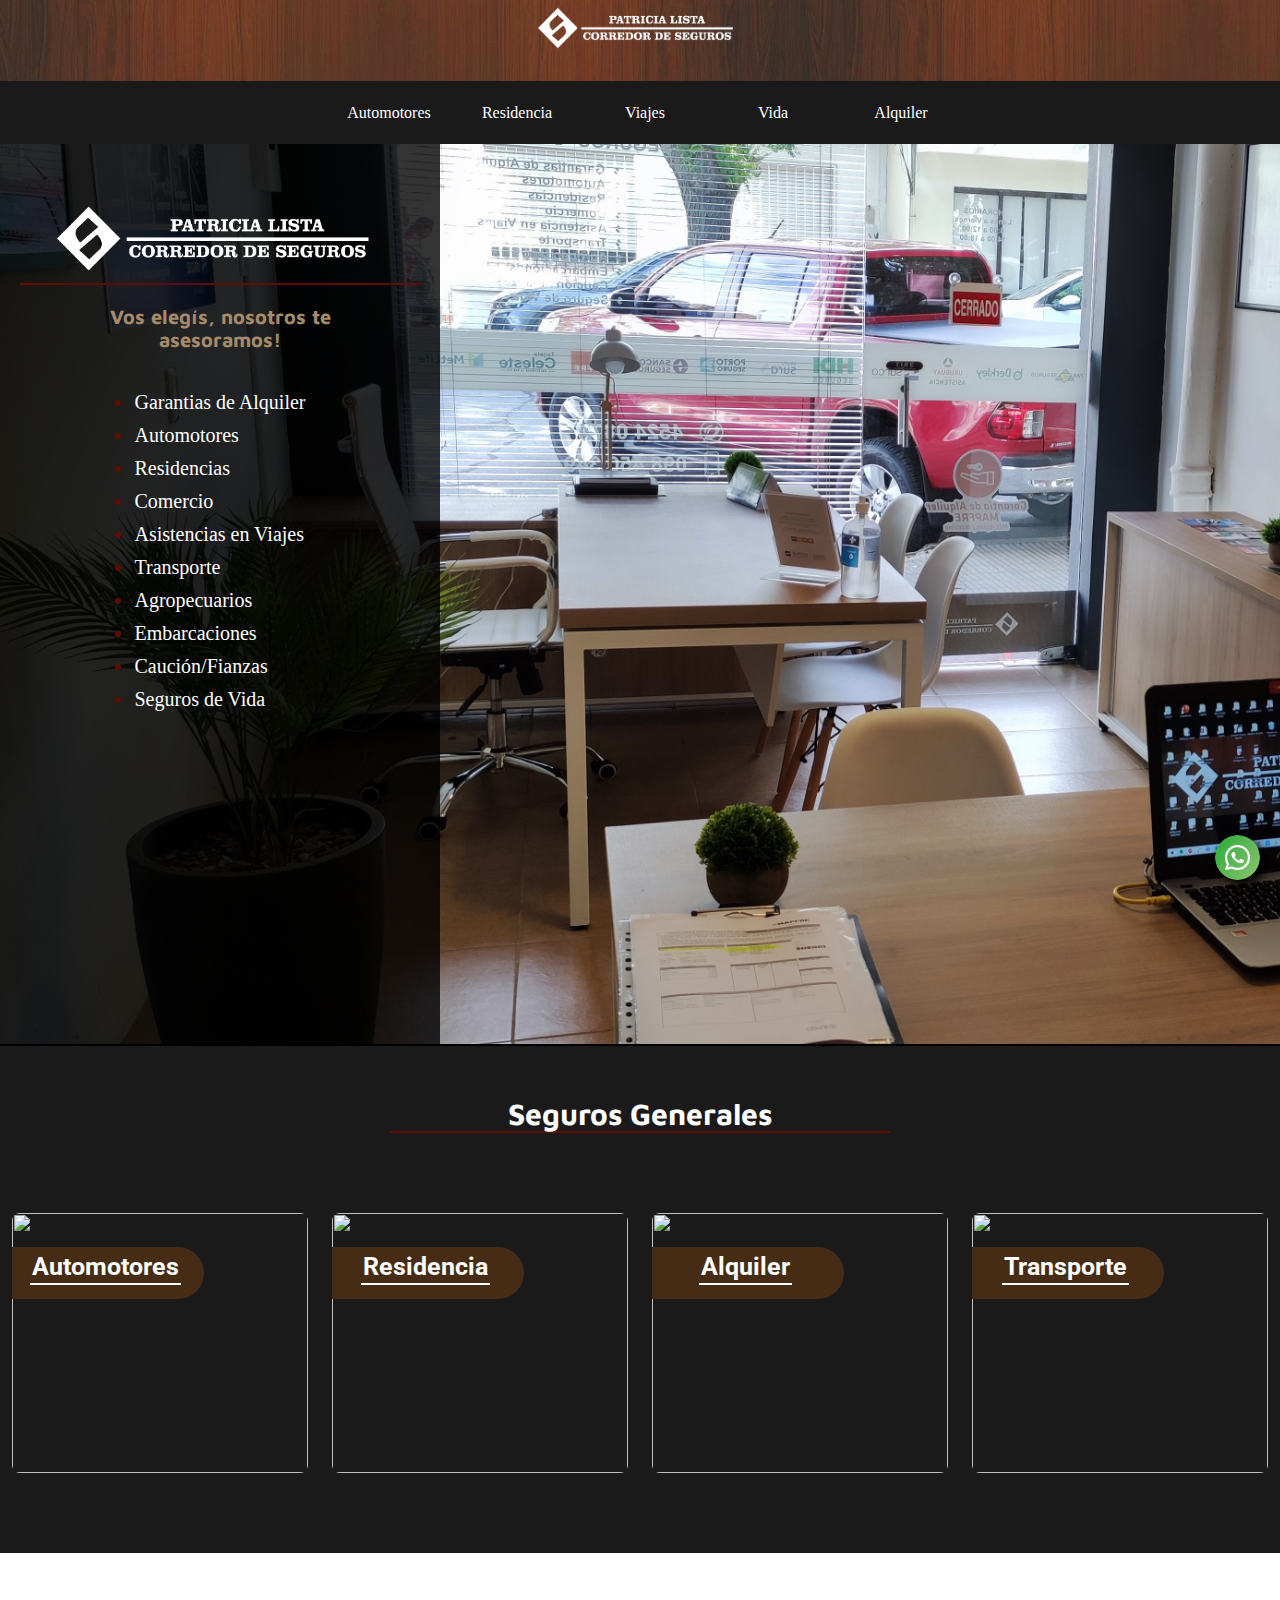
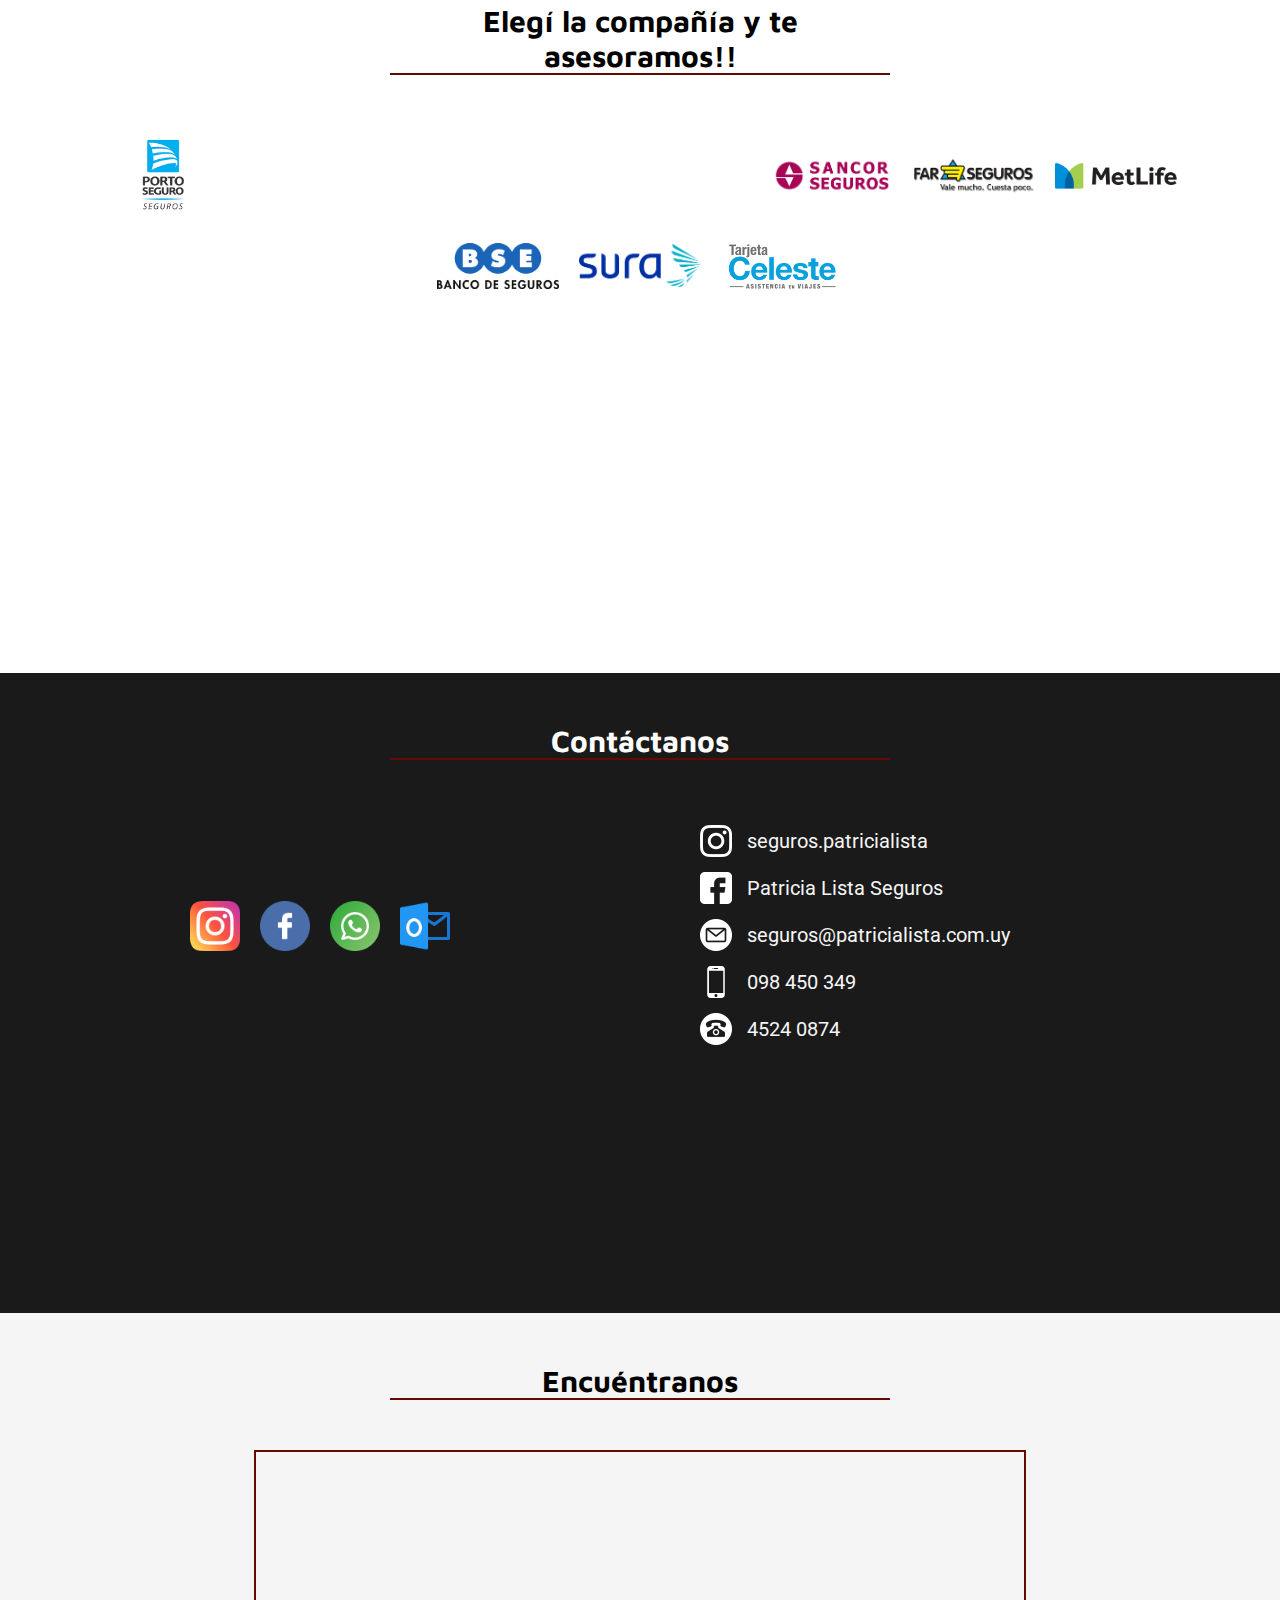
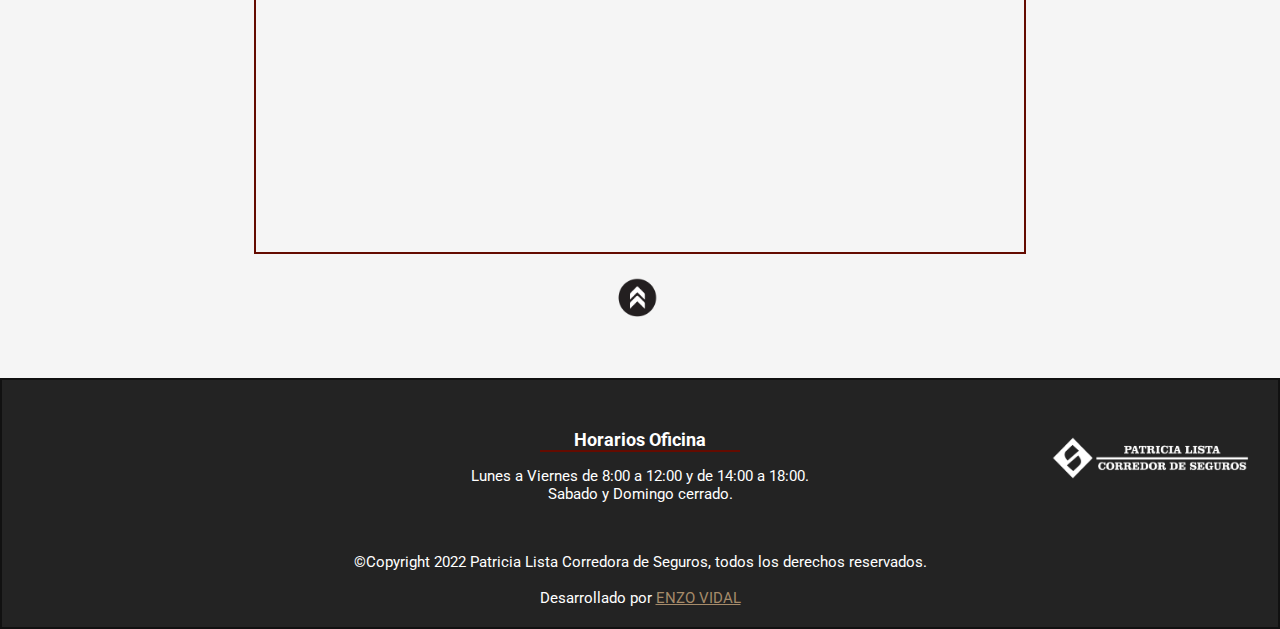
==== index.html @ 043bdb63 "Falta diseño responsive tablet" ====
<!DOCTYPE html>
<html lang="es">
<head>
    <meta charset="UTF-8">
    <meta http-equiv="X-UA-Compatible" content="IE=edge">
    <meta name="viewport" content="width=device-width, initial-scale=1.0">
    <!-- Logo y hoja de estilos -->
    <script src="https://kit.fontawesome.com/3b869b91e4.js" crossorigin="anonymous"></script>
    <link rel="shortcut icon" href="./icon/logo.jpg" type="image/x-icon">
    <link rel="stylesheet" href="./css/style.css">
    
    <title>Seguros Patricia Lista</title>
</head>
<body>
    <header>
        <nav class="nav">
            <div>
                <a href="#"><img class="nav-icon" src="./icon/barrapl.png" alt=""></a>
            </div>
        </nav>
        <div class="menu">
            <a class="item-menu" href="./sections/automotores.html"><i class="fa-solid fa-car-side"></i>Automotores</a>
            <a class="item-menu" href="./sections/residencia.html"><i class="fa-solid fa-house"></i>Residencia</a>
            <a class="item-menu" href="./sections/viajes.html"><i class="fa-solid fa-plane-departure"></i>Viajes</a>
            <a class="item-menu" href="./sections/vida.html"><i class="fa-solid fa-heart-pulse"></i>Vida</a>
            <a class="item-menu" href="./sections/alquiler.html"><i class="fa-solid fa-key"></i>Alquiler</a>
           
            <img class="btn-hamburguer" src="./icon/menu.png" alt="">

            <div class="hamburguer">
                <img class="btn-hamburguer2" src="./icon/x.png" alt="">
                <a href="./sections/automotores.html"><i class="fa-solid fa-car-side"></i>Automotores</a>
                <a href="./sections/residencia.html"><i class="fa-solid fa-house"></i>Residencia</a>
                <a href="./sections/viajes.html"><i class="fa-solid fa-plane-departure"></i>Viajes</a>
                <a href="./sections/vida.html"><i class="fa-solid fa-heart-pulse"></i>Vida</a>
                <a href="./sections/alquiler.html"><i class="fa-solid fa-key"></i>Alquiler</a>
            </div>
        </div>
    </header>
    <section class="home">
        <div class="homePresentacion">
            <img class="home-icon" src="./icon/barrapl.png" alt="">
            <h3 class="titulo-p">Vos elegís, nosotros te asesoramos!</h3>
            <ul class="home-lista">                
                <li><a href="#" class="item-lista">Garantias de Alquiler</a></li>
                <li><a href="#" class="item-lista">Automotores</a></li>
                <li><a href="#" class="item-lista">Residencias</a></li>
                <li><a href="#" class="item-lista">Comercio</a></li>
                <li><a href="#" class="item-lista">Asistencias en Viajes</a></li>
                <li><a href="#" class="item-lista">Transporte</a></li>
                <li><a href="#" class="item-lista">Agropecuarios</a></li>
                <li><a href="#" class="item-lista">Embarcaciones</a></li>
                <li><a href="#" class="item-lista">Caución/Fianzas</a></li>
                <li><a href="#" class="item-lista">Seguros de Vida</a></li>
            </ul>
        </div>
        <div>
           <a href="https://wa.me/+598098450349?text=Quisiera%20comunicarme%20con%20un%20corredor%20para%20mas%20información." target="_blank"><img class="wpp-icon" src="./icon/whatsapp.png" alt="" srcset=""></a> 
        </div>
    </section>
    <section class="sect-cards">
        <div class="title-flex">
            <h2 class="titulo-seguros">Seguros Generales</h2>
        </div>
        <div class="cards-grid">
            <article>
                <a class="item" href="https://wa.me/+598098450349?text=Quisiera%20comunicarme%20con%20un%20corredor%20para%20mas%20información." target="_blank">
                    <div class="card">
                        <div class="overlay1"></div>
                        <img class="card-img" src="https://www.bse.com.uy/wps/wcm/connect/4cc43ae9-5b24-4574-bc07-e565086389db/full-cars-car-parking_1426-1495.jpg?MOD=AJPERES&ContentCache=NONE&CACHE=NONE&CACHEID=ROOTWORKSPACE-4cc43ae9-5b24-4574-bc07-e565086389db-nvJZTwG">
                        <div class="card-body">
                            <h4 class="titleCard">Automotores</h4>
                        </div>             
                        <div class="overlay">    
                            <p>
                                Los riesgos del tránsito son cada vez más frecuentes. Brindar la tranquilidad mediante una póliza de seguros es nuestra tarea.
                            </p>               
                        </div>
                    </div>
                </a>
            </article>       
            <article>
                <a class="item" href="https://wa.me/+598098450349?text=Quisiera%20comunicarme%20con%20un%20corredor%20para%20mas%20información." target="_blank">
                    <div class="card">
                        <div class="overlay1"></div>
                        <img class="card-img" src="https://www.bbva.com/wp-content/uploads/2021/04/casas-ecolo%CC%81gicas_apertura-hogar-sostenibilidad-certificado-.jpg">
                        <div class="card-body">
                            <h4 class="titleCard">Residencia</h4>
                        </div>             
                        <div class="overlay">    
                            <p>
                                El lugar que mas tranquilidad nos brinda es nuestro hogar, nosotros debemos asegurar esa tranquilidad.
                            </p>               
                        </div>
                    </div>
                </a>
            </article>     
            <article>
                <a class="item" href="https://wa.me/+598098450349?text=Quisiera%20comunicarme%20con%20un%20corredor%20para%20mas%20información." target="_blank">
                    <div class="card">
                        <div class="overlay1"></div>
                        <img class="card-img" src="https://www.bse.com.uy/wps/wcm/connect/dab67dbc-da87-478f-904d-35cd01f1e030/shutterstock_549055441+%281%29.jpg?MOD=AJPERES&ContentCache=NONE&CACHE=NONE&CACHEID=ROOTWORKSPACE-dab67dbc-da87-478f-904d-35cd01f1e030-nqM0vUk">
                        <div class="card-body">
                            <h4 class="titleCard">Alquiler</h4>
                        </div>             
                        <div class="overlay">    
                            <p>
                               Alquilá sin preocupaciones, éste seguro te garantiza el cobro de alquileres, gastos comunes, indemnización ante daños al inmueble y otros servicios.
                            </p>               
                        </div>
                    </div>
                </a>
            </article>     
            <article>
                <a class="item" href="https://wa.me/+598098450349?text=Quisiera%20comunicarme%20con%20un%20corredor%20para%20mas%20información." target="_blank"> 
                    <div class="card">
                        <div class="overlay1"></div>
                        <img class="card-img" src="http://empresariosdeaca.com.uy/wp-content/uploads/2022/09/original-bcb8dfae789303136afad728286b86fe.jpeg">
                        <div class="card-body">
                            <h4 class="titleCard">Transporte</h4>
                        </div>             
                        <div class="overlay">    
                            <p>
                                Este seguro cubre los riesgos que se pueden originar durante el transporte, desde que la mercancía sale del depósito del proveedor hasta la llegada a su destino final.
                            </p>               
                        </div>
                    </div>
                </a>
            </article>                      
        </div>
    </section>
    <section class="sect-empresas">
        <div class="sect-flex">
    
                    <div class="title-flex">
                        <h2 class="titulo-empresas">Elegí la compañía y te asesoramos!!</h2>
                    </div>
                
                <div class="empresas-flex">
                    <img src="./icon/porto.jpg" alt="">
                    <img src="https://www.surco.com.uy/images/logos/logo.png" alt="">
                    <img src="https://www.mapfre.com.uy/media/logo-mapfre-2.png" alt="">
                    <img src="https://media-exp1.licdn.com/dms/image/C560BAQHNuLQT3yzEfA/company-logo_200_200/0/1574722257538?e=1672272000&v=beta&t=Dg-tzNVGzPtoYPDIFIu5smIQC9EiIXI7xeCKRt6bDlk" alt="">
                    <img id="img-hdi" src="https://www.hdi.com.uy/images/hdi-seguros.svg" alt="">
                    <img src="./icon/sancor.png" alt="">
                    <img src="./icon/far.gif" alt="">
                    <img src="./icon/met.png" alt="">
                    <img src="./icon/bse.png" alt="">
                    <img src="./icon/sura.png" alt="">
                    <img src="./icon/tarjeta-celeste.png" alt="">
                </div>   
        </div>
    </section>
    
    <section class="redes-flex">
                <div class="title-flex">
                    <h2 class="titulo-contacto">Contáctanos</h2>
                </div>
            <div class="contacto-flex">
                <div class="img-flex">
                   <a href="https://www.instagram.com/seguros.patricialista/" target="_blank"
                   ><img class="icon-contacto" src="./icon/instagram.png" alt=""></a>
                   <a href="https://www.facebook.com/patricialistacorredordeseguros" target="_blank"><img class="icon-contacto" src="./icon/facebook.png" alt=""></a>
                   <a href="https://wa.me/+598098450349?text=Buenas%20quisiera%20comunicarme%20con%20un%20corredor,%20muchas%20gracias!!" target="_blank"><img class="icon-contacto" src="./icon/whatsapp.png" alt=""></a>
                   <a href="mailto:<nowiki>seguros@patricialista.com.uy" target="_blank"><img class="icon-contacto" src="./icon/gmail.png" alt=""></a>
                </div>
                <ul class="list-redes">
                    <li><img class="icon-c" src="icon/instagram2.png" alt=""> seguros.patricialista</li>
                    <li><img class="icon-c" src="icon/facebook1.png" alt=""> Patricia Lista Seguros</li>
                    <li><img class="icon-c" src="icon/email.png" alt="">seguros@patricialista.com.uy</li>
                    <li><img class="icon-c" src="icon/smartphone.png" alt=""> 098 450 349</li>
                    <li><img class="icon-c" src="icon/telefono.png" alt=""> 4524 0874</li>  
                </ul>
            </div>  
    </section>
    <section class="ubi-flex">
            <div>
                <div class="title-flex">
                    <h2 class="titulo-ubicacion">Encuéntranos</h2>
                </div>
                <div class="flex-map">
                    <iframe class="mapa" src="https://www.google.com/maps/embed?pb=!1m18!1m12!1m3!1d1382.9583891348327!2d-57.84306314800598!3d-34.47123467102635!2m3!1f0!2f0!3f0!3m2!1i1024!2i768!4f13.1!3m3!1m2!1s0x95a313b7689c5933%3A0x8cafda1c92f30af3!2sPATRICIA%20LISTA%20-%20Corredor%20de%20Seguros!5e0!3m2!1ses-419!2suy!4v1646504052789!5m2!1ses-419!2suy"  allowfullscreen="" loading="lazy"></iframe>
                </div>
                <div class="btn">
                    <a href="#"><img src="./icon/btn-f.png" alt=""></a>
                </div>                  
            </div>
    </section> 
    <script src="index.js"></script>
</main>
<footer>
    <div class="footer-flex">
            <h3>Horarios Oficina</h3>
            <span>Lunes a Viernes de 8:00 a 12:00 y de 14:00 a 18:00.</span>    
            <span>Sabado y Domingo cerrado.</span>
             <img src="./icon/barrapl.png" alt="">
    </div>
    <span>&copy;Copyright 2022 Patricia Lista Corredora de Seguros, todos los derechos reservados. </span>
    <br>
    <br>
    <span>Desarrollado por <a class="linkedin" href="https://www.linkedin.com/in/enzo-vidal-6403b3226/" target="_blank">Enzo Vidal</a></span>   
</footer>
</body>
</html>
---- css/style.css ----
@import url("https://fonts.googleapis.com/css2?family=Aclonica&family=Alata&family=Black+Ops+One&family=Carter+One&family=Courgette&family=Exo+2&family=Francois+One&family=Fredoka&family=Fredoka+One&family=Kalam&family=Lalezar&family=Mali:wght@400;600&family=Marcellus+SC&family=Maven+Pro&family=Merienda:wght@700&family=Odor+Mean+Chey&family=Patua+One&family=Paytone+One&family=Press+Start+2P&family=Righteous&family=Roboto&family=Syncopate&family=ZCOOL+QingKe+HuangYou&display=swap");

*{
    margin: 0;
    padding: 0;
    scroll-behavior: smooth;
}

header{
    display: flex;
    flex-direction: column; 
}

.nav{
    width: 100%;
    height:9vh;
    background-image: url(../img/banner.jpeg);
    display: flex;
    flex-direction: row;
    justify-content: center;
}

/*Menu hamburguesa y botones del menu*/
.btn-hamburguer{
    display: none;
}
.hamburguer{
    display: none;
}
/*------------------------------------*/

.nav-icon{
    position: relative;
    width: 250px;
}

.menu{
    display: flex;
    flex-direction: row;
    justify-content: center;
    align-items: center;
    background-color: #1a1a1a;
    width: 100%;
    height: 7vh;
}

.item-menu{
    display: flex;
    flex-direction: row;
    justify-content: center;
    align-items: center;
    text-decoration: none;
    color: white;
    width: 10%;
    height: 100%;
}

/*
.item-menu:hover{
    border-top: #A68B6A 2px solid;
    background-color: rgb(20, 20, 20);
}
*/
/*icono del item*/
.item-menu i{
    color: #A68B6A;
    padding: 0 5px;
}

/*Sección Inicio*/
.home{
    background-image: url(../img/fondo7.jpg);
    background-size: cover;
    width: 100%;
    height: 100vh;
}

.wpp-icon{
    position: fixed;
    bottom: 0;
    right: 0;
    width: 45px;
    margin: 20px;
    border-radius: 100%;
    box-shadow: black 5px 5px 10px;
    z-index: 9999;
}

.homePresentacion{
    position: absolute;
    left: 0;
    width: 300px;
    height: 100%;
    background-color: #000000cb;
    padding: 0px 70px;
    display: flex;
    flex-direction: column;
    align-items: center;
}

.home-icon{
    position:relative;
    width: 400px;
    margin-top: 50px;
    border-bottom: 2px #640B00 solid;
}

.titulo-p{
    font-size: medium;
    margin-top: 20px;
    text-align: center;
    font-family: "Maven Pro", sans-serif;
    font-size: 20px;
    padding: 0 20px;
    color: #A68B6A;
}

.home-lista{
    margin-top: 10%;
    font-size: 20px;
    color: #640B00;
}

.home-lista li{
    padding-top: 10px;
}

.item-lista{
    color: white;
    text-decoration: none;
    transition: 0.4s;
}

.item-lista:hover{
    color: #A68B6A;
}

/*Sección Cards*/

.title-flex{
    display: flex;
    flex-direction: row;
    justify-content: center;
    width: 100%;
}

.titulo-seguros{
    text-align: center;
    color: white;
    width: 500px;
    margin-bottom: 50px;
    font-size: 30px;
    font-family: "Maven Pro", sans-serif;
    border-bottom: #640B00 2px solid;
}

.sect-cards{
    background-color: #1a1a1a;
    padding: 50px 0px;
    border-top: #000000 solid 2px;
  }

.cards-grid {
    display: flex;
    flex-direction: row;
    width: 100%;
    justify-content: center;
    flex-wrap: wrap; }
  
    /*Color del Link*/
.item {
    color: white; }
  
  /*Articulo de cada Card*/
article {
    display: flex;
    justify-content: center;
    width: 300px;
    margin: 10px; }
  
.card {
    position: relative;
    display: flex;
    flex-direction: column;
    align-items: center;
    box-sizing: border-box;
    width: 296px;
    height: 260px;
    margin: 20px; }
  
.card .card-img {
    width: 100%;
    height: 100%;
    object-fit: cover;
    border-radius: 8px; }
  
    /*Titulo de Cards*/
.card .overlay1 {
    position: absolute;
    width: 65%;
    height: 20%;
    left: 0;
    top: 13%;
    background-color: #462C15;
    border-radius: 0px 30px 30px 0px;
    z-index: 1; }
  
  /*Fondo negro al pasar cursor*/
.card .overlay {
    position: absolute;
    background-color: rgba(0, 0, 0, 0.623);
    width: 100%;
    height: 100%;
    opacity: 0;
    transition: .5s ease;
    border-radius: 8px; }
  
.card .overlay p {
    color: white;
    padding: 8px 30px;
    font-size: 16px;
    font-family: 'Roboto', sans-serif;
    margin-top: 35%; }
  
.card .overlay:hover {
    opacity: 1; }
        
.card .card-body {
    position: absolute;
    padding: 5px;
    top: 10%;
    z-index: 1; }
  
.card .card-body .titleCard {
    font-size: 25px;
    padding: 2px;
    margin-right: 110px;
    font-weight: bold;
    font-family: 'Roboto', sans-serif;
    border-bottom: solid 2px white;
    margin-bottom: 5px;
    margin-top: 6px; }

/*Sección logo de Empresas*/

.titulo-empresas{
    color: black;
    text-align: center;
    width: 500px;
    margin: 50px 0;
    font-size: 30px;
    font-family: "Maven Pro", sans-serif;
    border-bottom: #640B00 2px solid;
}
.sect-empresas {
    height: 80vh;
    background-color: white;   
  }
  
.sect-empresas .empresas-flex {
    display: flex;
    flex-direction: row;
    flex-wrap: wrap;
    justify-content: center;
    height: 20vh;
    padding: 0px 30px;
    align-items: center; }
  
.sect-empresas .empresas-flex img {
    width: 10%;
    margin: 10px;
    transition: transform 0.4s; }
  
.sect-empresas .empresas-flex img:hover {
    transform: scale(1.1); }
  
#img-hdi{
    width: 80px;
  }
  
/*Sección Contacto*/

.titulo-contacto{
    color: white;
    text-align: center;
    width: 500px;
    margin-bottom: 50px;
    font-size: 30px;
    font-family: "Maven Pro", sans-serif;
    border-bottom: #640B00 2px solid;
}
.redes-flex {
    display: flex;
    flex-direction: column;
    width: 100%; 
    height: 60vh;  
    background-color: #1a1a1a;;
    padding: 50px 0px;
  }
  
.contacto-flex {
    display: flex;
    flex-direction: row;
    align-items: center; }
  
.img-flex {
    display: flex;
    flex-direction: row;
    flex-wrap: wrap;
    width: 50%;
    justify-content: center; }
  
.list-redes {
    display: flex;
    flex-direction: column;
    align-items:flex-start;
    width: 50%; 
    color: #F5F5F5;
}
  
.list-redes li {
    display: flex;
    align-items: center;
    margin-left: 60px;
    margin-top: 15px;
    font-size: 20px;
    font-family: 'Roboto', sans-serif;
    list-style: none; }
  
.icon-contacto {
    width: 50px;
    margin: 10px;
    height: auto;
    transition: 0.5s; }

.icon-contacto:hover {
    transform: translateY(-10px); }
  
.icon-c{
    width: 32px;
    margin-right: 15px;
    color: #F5F5F5;
  }
   
  /*Sección Ubicacion*/
.titulo-ubicacion{
    color: black;
    text-align: center;
    width: 500px;
    margin-bottom: 50px;
    font-size: 30px;
    font-family: "Maven Pro", sans-serif;
    border-bottom: #640B00 2px solid;
  }
  
.ubi-flex {
    width: 100%;
    height: 100%;
    background-color: #F5F5F5;
    padding: 50px 0px;
  }

.ubi-flex .flex-map {
    display: flex;
    justify-content: center; 
     }
  
.ubi-flex .flex-map .mapa {
    border: solid #640B00 2px;
    width: 60vw;
    height: 400px; }
  
.ubi-flex .btn {
    display: flex;
    flex-direction: row;
    justify-content: center; }
  
.ubi-flex .btn img {
    width: 50px;
    margin-top: 20px; }
  
.footer-flex{
    display: flex;
    flex-direction: column;
    align-items: center;
    margin: 30px;
    margin-bottom: 50px;
  }
  
.footer-flex h3{
    margin-bottom: 15px;
    border-bottom: #640B00 solid 2px;
    width: 200px;
  }
  
footer {
    background-color: rgba(0, 0, 0, 0.863);
    font-family: "Roboto", sans-serif;
    font-size: 15px;
    height: max-content;
    text-align: center;
    padding: 20px;
    color: white;
    border: solid rgba(0, 0, 0, 0.514) 2px; 
  }
  
footer .linkedin {
    color: #A68B6A;
    text-transform: uppercase; }
  
footer img{
    position: absolute;
    width: 250px;
    right: 0;
  }

/*Secciones*/

.main-secciones{
    display: flex;
    flex-direction: row;
    height: 75vh;
    background-color: white;
    border-bottom: #000000 solid 1px;
  }

.info{
    width: 50%;
    margin-top: 7%;
    margin-left: 50px;
  }
  
.info h3{
    font-size: 35px;
    font-family: 'Courier New', Courier, monospace;
    border-bottom: #640B00 solid 2px;
    width: max-content;
  }

.info p{
  font-size: 18px;
  padding: 25px 0;
  padding-right: 25px;
  margin-bottom: 40px;
}

.btn-info{
  padding: 12px;
  background-color: #640B00;
  width: 200px;
  text-decoration: none;
  color: white;
  font-size: 18px;
  border-radius: 25px 25px 25px 25px;
  border: solid 1px #1a1a1a;
  transition: 0.5s ease;
}

.btn-info:hover{
  background-color: #1a1a1a;
  border: solid 1px white;
}
.img{
    width: 50%;
  }

.img img{
    width: 100%;
    height: 100%;
    border-radius: 550px 0 0 550px;
    object-fit:contain;
  }


/*Responsive Mobile*/
@media (max-width:480px) {

/*Barra navegación*/
nav {
    height: 7vh !important;
}

/*oculto links del menu*/
.menu a{
    display: none;
}

/*Btn abrir menu*/
.btn-hamburguer{
    display: flex;
    position: absolute;
    right: 0;
    margin: 12px;
    width: 35px;
}
/*Btn cerrar menu*/
.btn-hamburguer2{
    margin:15px;
    position: absolute;
    right: 0;
    width: 25px;
}

/*Menu hamburguesa*/
.hamburguer{
    position: fixed;
    display: none;
    flex-direction: column;
    width: 100%;
    height: 100vh;
    background-color: #1a1a1a;
    z-index: 999;
    bottom: 0; 
    }

/*Activar menu*/
.active{
    display: flex;
}  

/*Estilos Menú hamburguesa*/
.hamburguer a{
    display: flex;
    flex-direction: row;
    justify-content: center;
    align-items: center;
    color: white;
    text-decoration: none;
    font-family: "Roboto", sans-serif;
    font-size: 18px;
    font: weight bold;
    width: 100%;
    height: 100%;
  }

.hamburguer a i{
    color:#A68B6A ;
    margin: 15px;
  }
.hamburguer a:hover{
  background-color:#A68B6A;
 }

.hamburguer a:hover i{
  color: #1a1a1a;
 }

/*Presentación*/
.home{
    height: 80vh;
}
.homePresentacion{
    width: 100vw;
    height: 80vh;
    padding: 0;
  }
.home-icon{
    width: 70vw;
}
.titulo-p{
    margin-bottom: 10%;
}

/*Sección Seguros*/
.titulo-seguros{
    font-size: 30px;
    width: 70%;
}
.card .overlay{
    opacity: 1;
}

/*Sección empresas*/
.titulo-empresas{
    font-size: 25px;
    width: 70%;
}

.sect-empresas{
    height: 70vh;
}
.sect-empresas .empresas-flex img{
    width: 30%;
}
#img-hdi{
    width: 20%;
}

/*Sección contacto*/
.titulo-contacto{
    font-size: 30px;
    width: 70%;
}

.contacto-flex{
    display: flex;
    flex-direction: column;
  
}

.img-flex{
    width: 100%;
    margin-bottom: 50px;
}

.list-redes{
    width: 100%;
}

/*Sección ubicación*/
.titulo-ubicacion{
    font-size: 30px;
    width: 70%;
}
.ubi-flex .flex-map .mapa{
    width: 90vw;
    height: 350px;
}

footer img{
  display: none;
}

/*Secciones*/

.main-secciones{
    display: flex;
    flex-direction: column;
    align-items: center;
    width: 100%;
}
.info{
    width: 90%;
    margin-left: 0;
}
.info h3{
    font-size: 25px;
}

.img{
    margin-top: 40px;
    width: 100%;
}
}
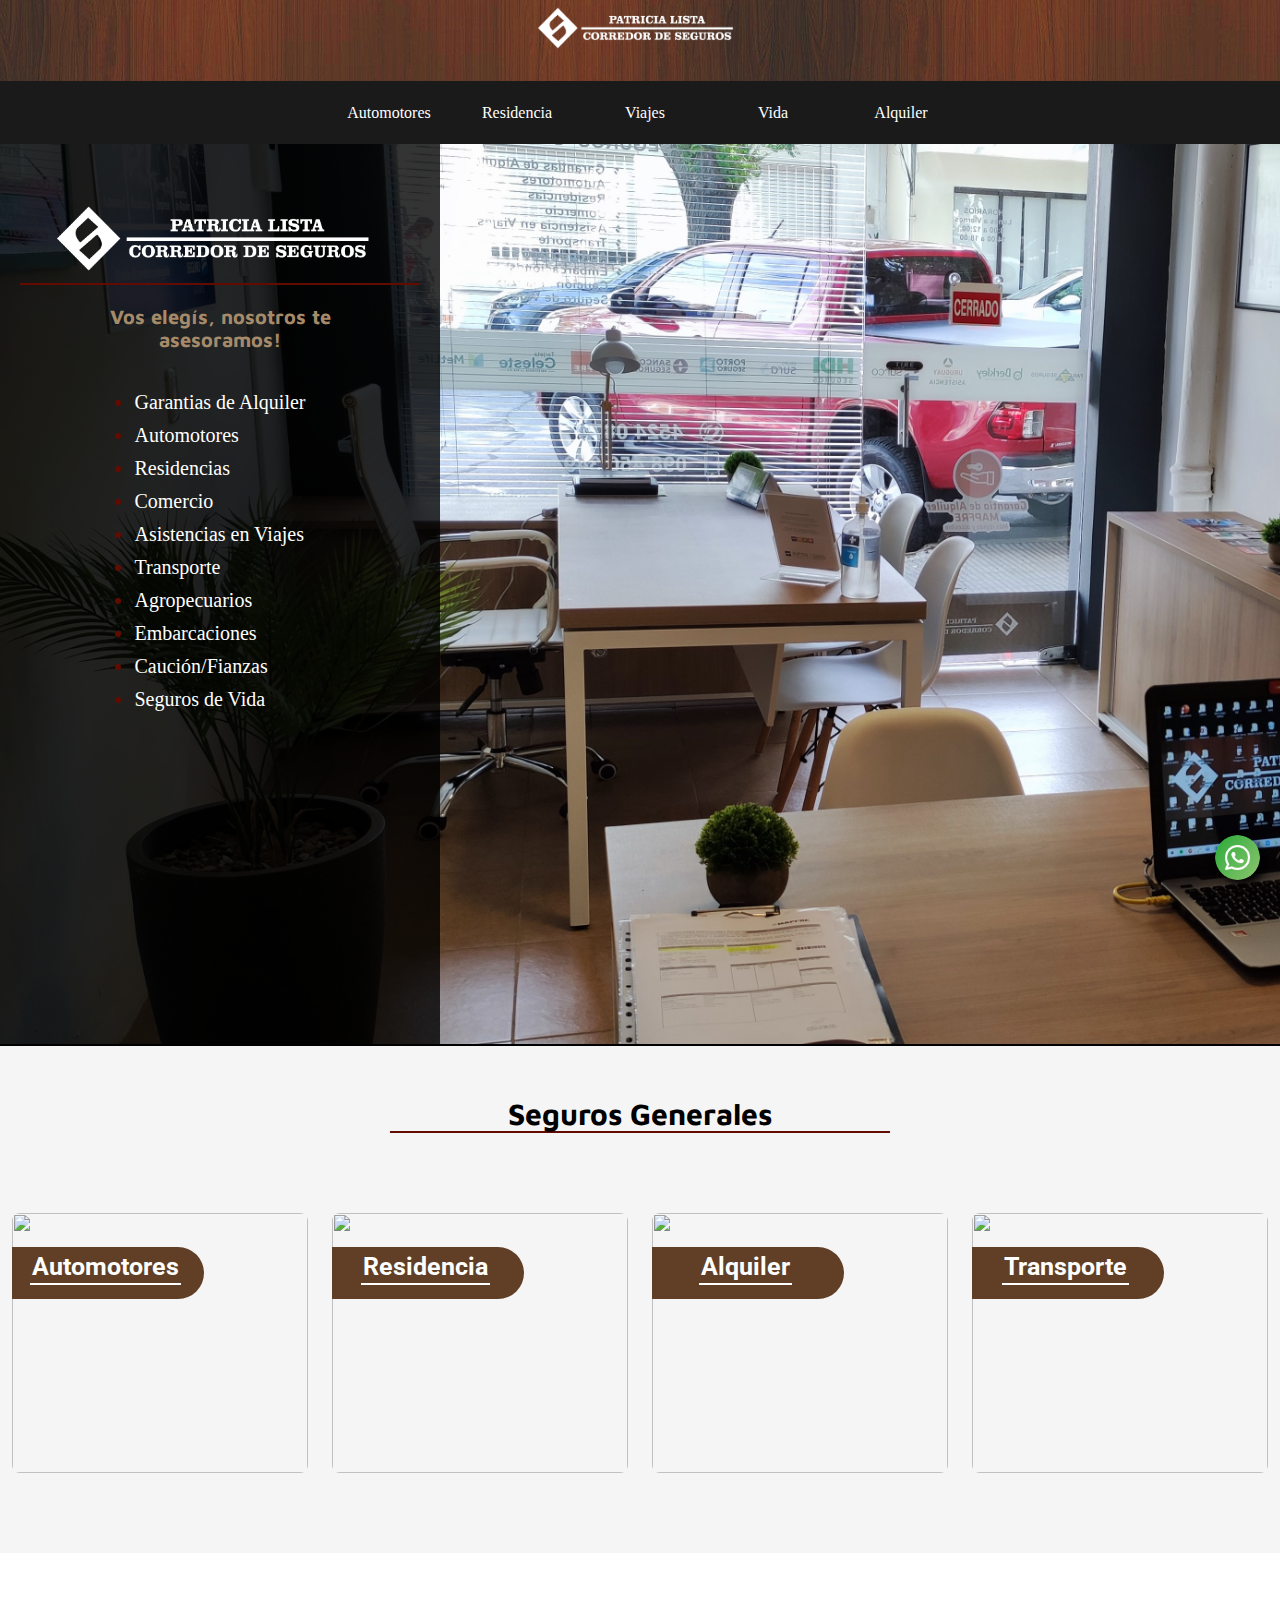
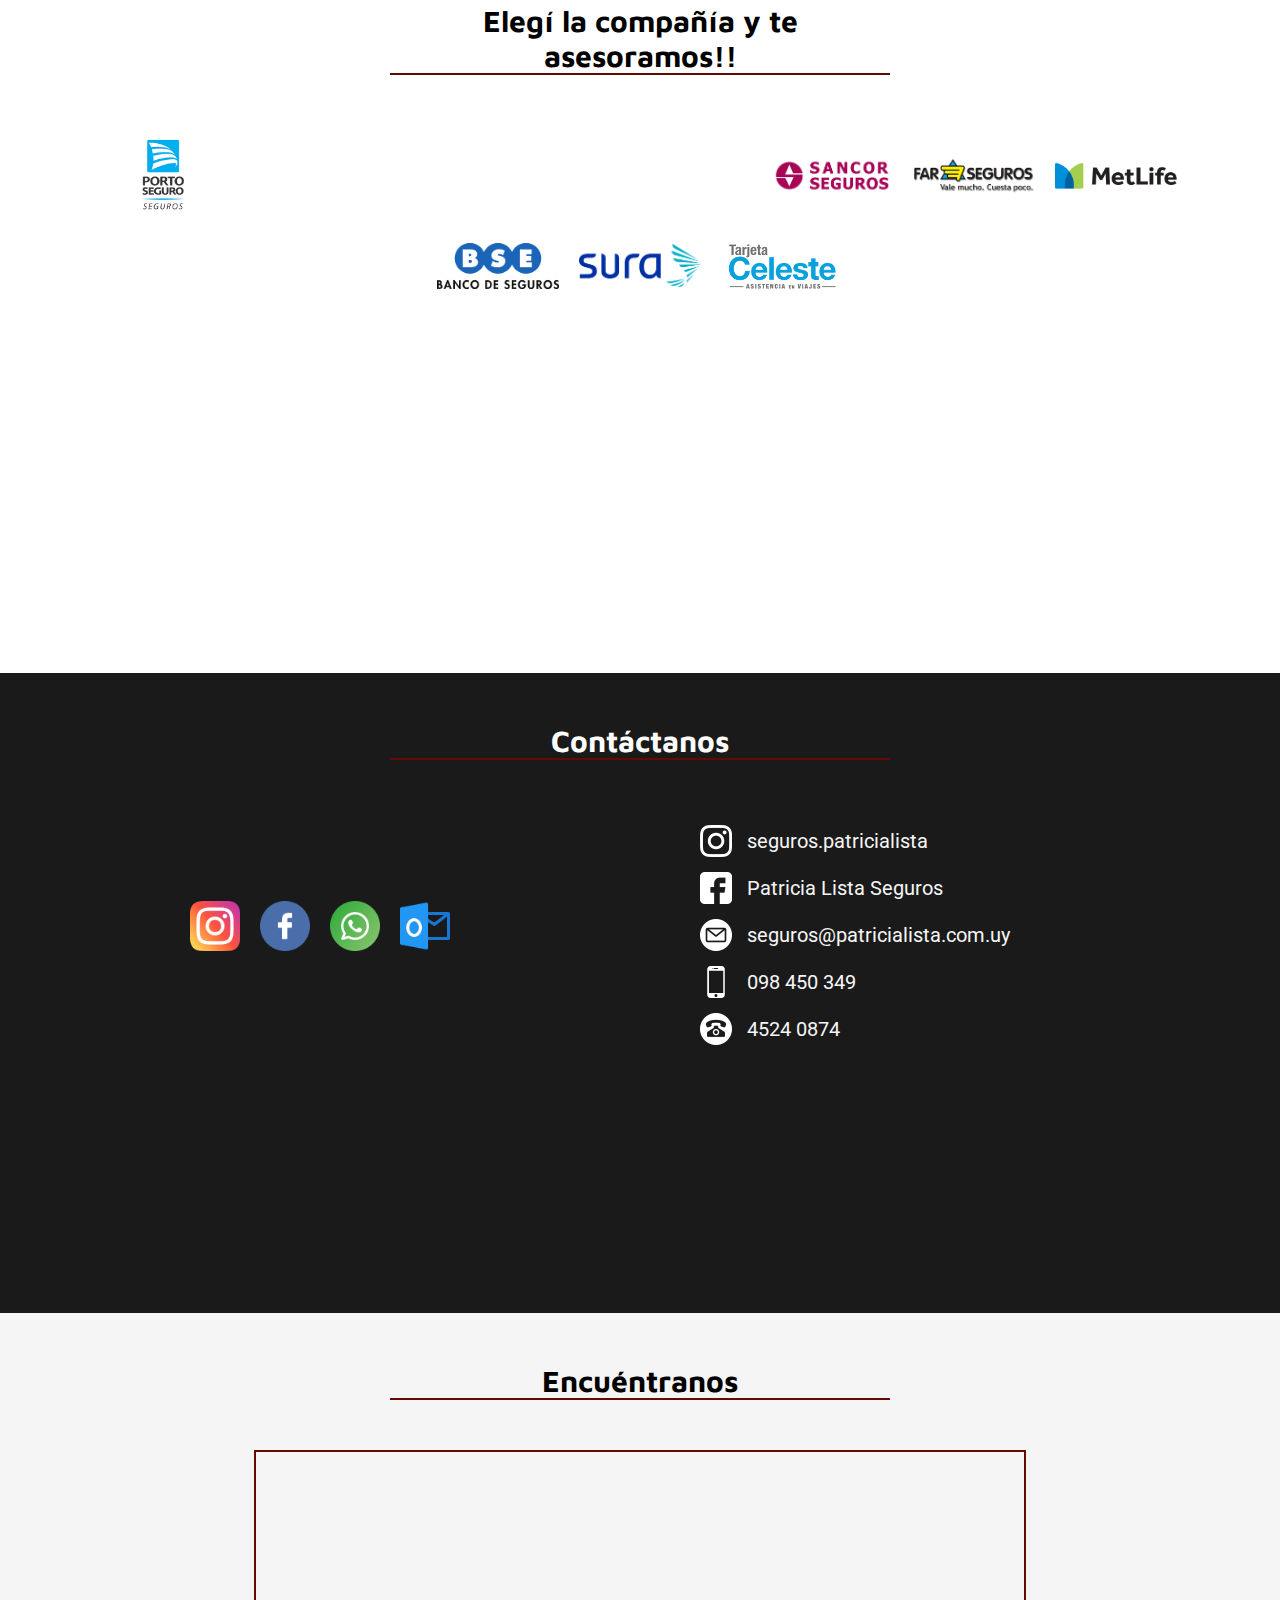
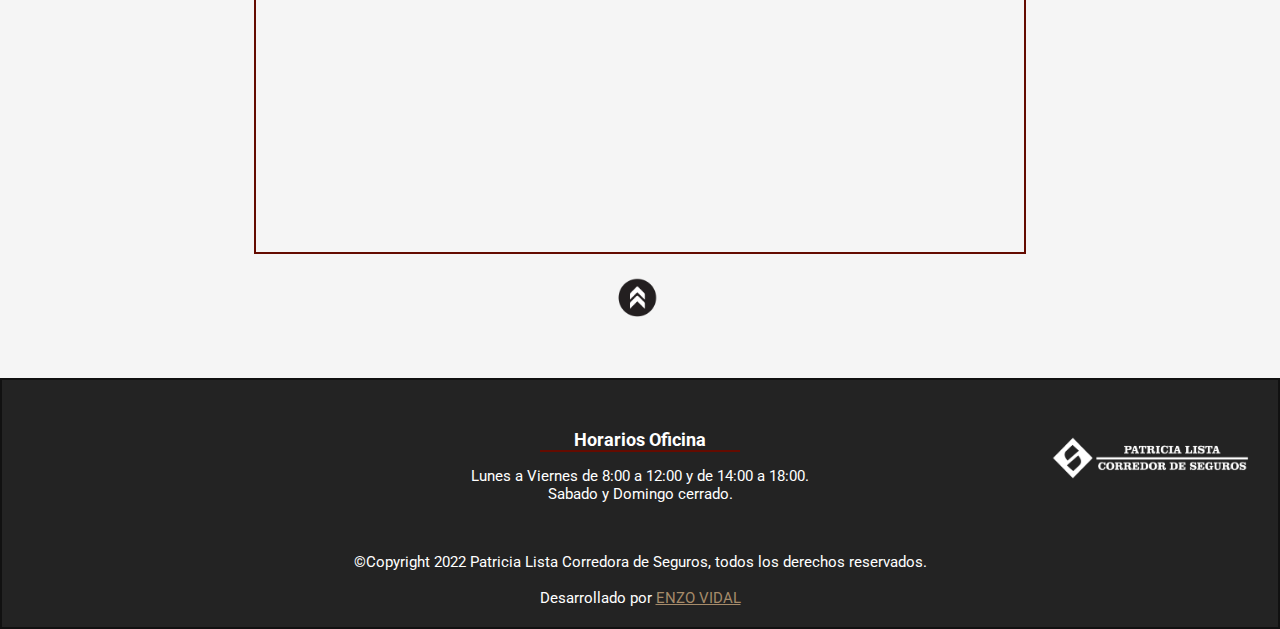
==== commit ed129c75: "nuevo menu hamburguesa" ====
--- a/index.html
+++ b/index.html
@@ -19,16 +19,17 @@
             </div>
         </nav>
         <div class="menu">
+            <a id="link-home" href="./index.html"><img class="btn-home" src="icon/casa.png" alt=""></a> 
+
             <a class="item-menu" href="./sections/automotores.html"><i class="fa-solid fa-car-side"></i>Automotores</a>
             <a class="item-menu" href="./sections/residencia.html"><i class="fa-solid fa-house"></i>Residencia</a>
             <a class="item-menu" href="./sections/viajes.html"><i class="fa-solid fa-plane-departure"></i>Viajes</a>
             <a class="item-menu" href="./sections/vida.html"><i class="fa-solid fa-heart-pulse"></i>Vida</a>
             <a class="item-menu" href="./sections/alquiler.html"><i class="fa-solid fa-key"></i>Alquiler</a>
-           
-            <img class="btn-hamburguer" src="./icon/menu.png" alt="">
+            
+            <img class="btn-hamburger" src="./icon/menu.png" alt="">
 
-            <div class="hamburguer">
-                <img class="btn-hamburguer2" src="./icon/x.png" alt="">
+            <div class="hamburger">
                 <a href="./sections/automotores.html"><i class="fa-solid fa-car-side"></i>Automotores</a>
                 <a href="./sections/residencia.html"><i class="fa-solid fa-house"></i>Residencia</a>
                 <a href="./sections/viajes.html"><i class="fa-solid fa-plane-departure"></i>Viajes</a>
@@ -186,19 +187,20 @@
                 </div>                  
             </div>
     </section> 
+   
+
+    <footer>
+        <div class="footer-flex">
+                <h3>Horarios Oficina</h3>
+                <span>Lunes a Viernes de 8:00 a 12:00 y de 14:00 a 18:00.</span>    
+                <span>Sabado y Domingo cerrado.</span>
+                <img src="./icon/barrapl.png" alt="">
+        </div>
+        <span>&copy;Copyright 2022 Patricia Lista Corredora de Seguros, todos los derechos reservados. </span>
+        <br>
+        <br>
+        <span>Desarrollado por <a class="linkedin" href="https://www.linkedin.com/in/enzo-vidal-6403b3226/" target="_blank">Enzo Vidal</a></span>   
+    </footer>
     <script src="index.js"></script>
-</main>
-<footer>
-    <div class="footer-flex">
-            <h3>Horarios Oficina</h3>
-            <span>Lunes a Viernes de 8:00 a 12:00 y de 14:00 a 18:00.</span>    
-            <span>Sabado y Domingo cerrado.</span>
-             <img src="./icon/barrapl.png" alt="">
-    </div>
-    <span>&copy;Copyright 2022 Patricia Lista Corredora de Seguros, todos los derechos reservados. </span>
-    <br>
-    <br>
-    <span>Desarrollado por <a class="linkedin" href="https://www.linkedin.com/in/enzo-vidal-6403b3226/" target="_blank">Enzo Vidal</a></span>   
-</footer>
 </body>
 </html>--- a/css/style.css
+++ b/css/style.css
@@ -21,10 +21,14 @@
 }
 
 /*Menu hamburguesa y botones del menu*/
-.btn-hamburguer{
+.btn-hamburger{
     display: none;
 }
-.hamburguer{
+.hamburger{
+    display: none;
+}
+
+.btn-home{
     display: none;
 }
 /*------------------------------------*/
@@ -55,12 +59,12 @@
     height: 100%;
 }
 
-/*
+
 .item-menu:hover{
     border-top: #A68B6A 2px solid;
     background-color: rgb(20, 20, 20);
 }
-*/
+
 /*icono del item*/
 .item-menu i{
     color: #A68B6A;
@@ -146,7 +150,7 @@
 
 .titulo-seguros{
     text-align: center;
-    color: white;
+    color: black;
     width: 500px;
     margin-bottom: 50px;
     font-size: 30px;
@@ -155,7 +159,7 @@
 }
 
 .sect-cards{
-    background-color: #1a1a1a;
+    background-color: #F5F5F5;
     padding: 50px 0px;
     border-top: #000000 solid 2px;
   }
@@ -201,7 +205,7 @@
     height: 20%;
     left: 0;
     top: 13%;
-    background-color: #462C15;
+    background-color: #603F26;
     border-radius: 0px 30px 30px 0px;
     z-index: 1; }
   
@@ -475,51 +479,70 @@
 /*Responsive Mobile*/
 @media (max-width:480px) {
 
+    .home{
+        background-image: url(../img/fondomobile.png);
+    }
 /*Barra navegación*/
 nav {
-    height: 7vh !important;
-}
-
+    height: 7% !important;
+    z-index: 999;
+}
+
+.menu{
+   z-index: 997;
+}
 /*oculto links del menu*/
 .menu a{
     display: none;
 }
 
+/*Boton inicio*/
+#link-home{
+    display: flex;
+    position: absolute;
+    left: 0;
+    top: 10vh;
+}
+.btn-home{
+    display: flex;
+    position: absolute;
+    width: 35px;
+    margin: 0 10px;
+}
+
 /*Btn abrir menu*/
-.btn-hamburguer{
+.btn-hamburger{
     display: flex;
     position: absolute;
     right: 0;
-    margin: 12px;
+    margin: 0px 3%;
     width: 35px;
 }
-/*Btn cerrar menu*/
-.btn-hamburguer2{
-    margin:15px;
-    position: absolute;
+
+/*Menu hamburguesa*/
+.hamburger{
+    display: flex;
+    position:absolute;
+    flex-direction: column;
+    width: 100%;
+    height: max-content;
+    background-color: #1a1a1a;
     right: 0;
-    width: 25px;
-}
-
-/*Menu hamburguesa*/
-.hamburguer{
-    position: fixed;
-    display: none;
-    flex-direction: column;
-    width: 100%;
-    height: 100vh;
-    background-color: #1a1a1a;
-    z-index: 999;
-    bottom: 0; 
+    bottom: 0;
+    top: 16vh; 
+    transform: translateX(200%);
+    transition: 0.7s ease;
     }
 
 /*Activar menu*/
 .active{
-    display: flex;
+    transform: translateX(0%);
+    border-bottom: #F5F5F5 solid 1px;
+    border-top: #F5F5F5 solid 1px;
 }  
 
 /*Estilos Menú hamburguesa*/
-.hamburguer a{
+.hamburger a{
     display: flex;
     flex-direction: row;
     justify-content: center;
@@ -530,28 +553,28 @@
     font-size: 18px;
     font: weight bold;
     width: 100%;
-    height: 100%;
-  }
-
-.hamburguer a i{
+    height: 70px;
+  }
+
+.hamburger a i{
     color:#A68B6A ;
     margin: 15px;
   }
-.hamburguer a:hover{
+.hamburger a:hover{
   background-color:#A68B6A;
  }
 
-.hamburguer a:hover i{
+.hamburger a:hover i{
   color: #1a1a1a;
  }
 
 /*Presentación*/
 .home{
-    height: 80vh;
+    height: 100vh;
 }
 .homePresentacion{
     width: 100vw;
-    height: 80vh;
+    height: 100vh;
     padding: 0;
   }
 .home-icon{
@@ -563,7 +586,7 @@
 
 /*Sección Seguros*/
 .titulo-seguros{
-    font-size: 30px;
+    font-size: 25px;
     width: 70%;
 }
 .card .overlay{
@@ -577,7 +600,7 @@
 }
 
 .sect-empresas{
-    height: 70vh;
+    height: 90vh;
 }
 .sect-empresas .empresas-flex img{
     width: 30%;
@@ -588,14 +611,16 @@
 
 /*Sección contacto*/
 .titulo-contacto{
-    font-size: 30px;
+    font-size: 25px;
     width: 70%;
 }
 
+.redes-flex{
+    height: max-content;
+}
 .contacto-flex{
     display: flex;
     flex-direction: column;
-  
 }
 
 .img-flex{
@@ -605,6 +630,10 @@
 
 .list-redes{
     width: 100%;
+}
+
+.list-redes li{
+    font-size: 17px;
 }
 
 /*Sección ubicación*/
@@ -628,6 +657,7 @@
     flex-direction: column;
     align-items: center;
     width: 100%;
+    height: 720px;
 }
 .info{
     width: 90%;
@@ -641,5 +671,9 @@
     margin-top: 40px;
     width: 100%;
 }
-}
-
+.img img{
+    object-fit: cover;
+    height: 250px;
+}
+}
+
